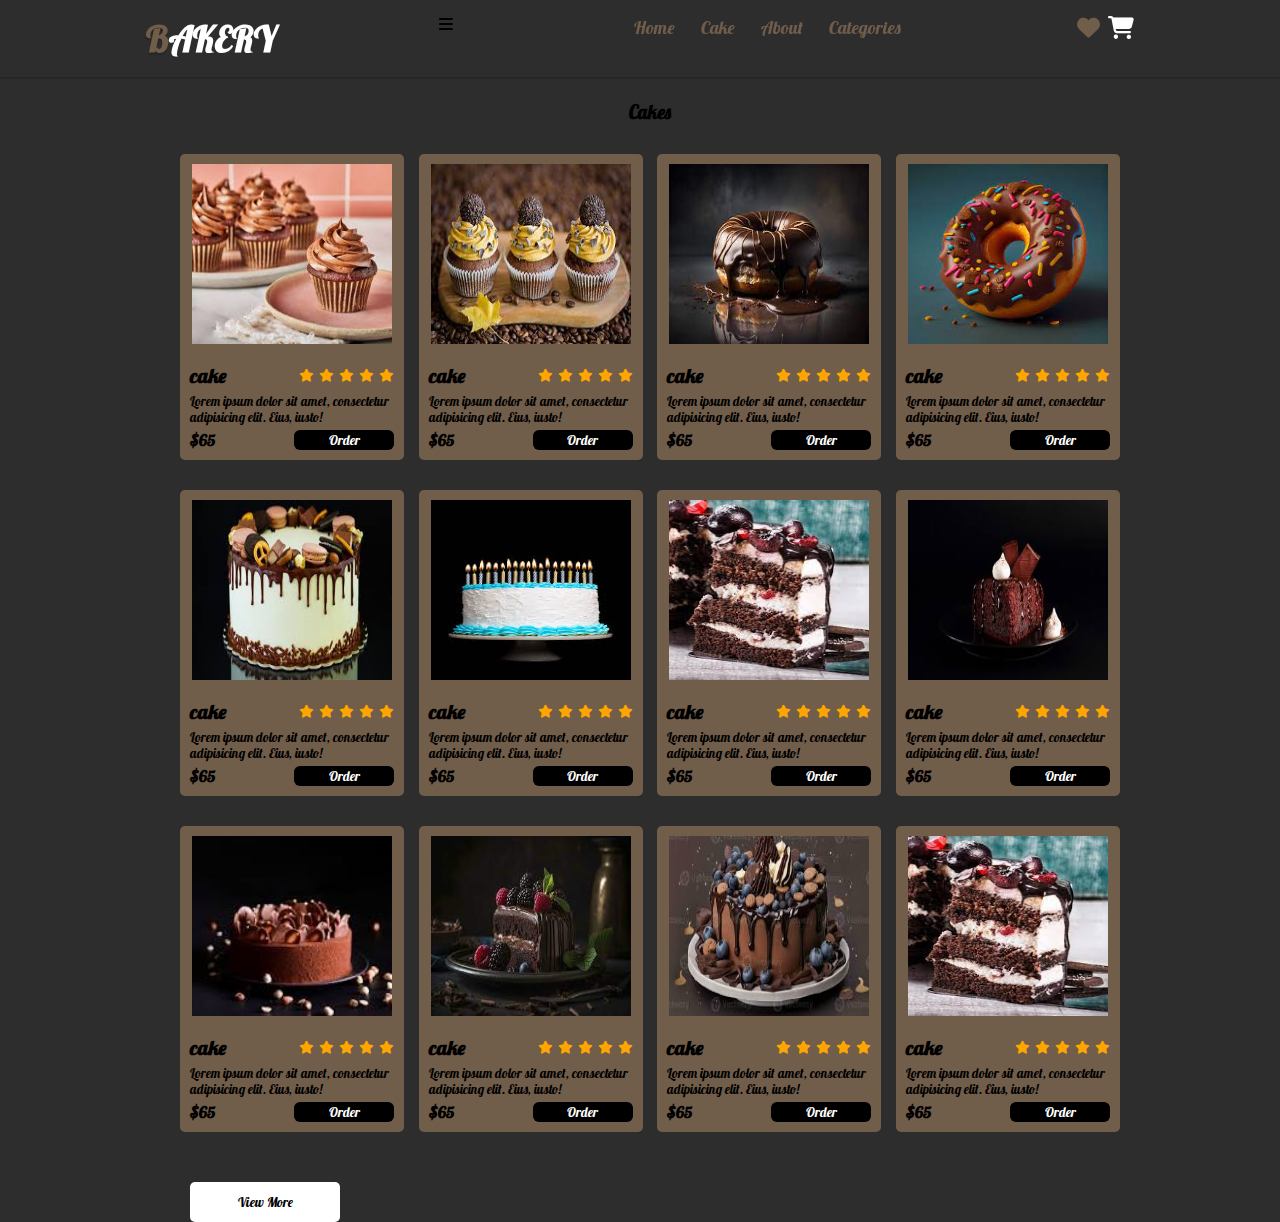
==== index.html @ 1dd0c466 "Second commit" ====
<!DOCTYPE html>
<html lang="en">
<head>
    <meta charset="UTF-8">
    <meta name="viewport" content="width=device-width, initial-scale=1.0">
    <title>Cake Baakery</title>
<!-- style -->
<link rel="stylesheet" href="style.css">
<!-- style end -->
 <!-- font awesome -->
 <link rel="stylesheet" href="https://cdnjs.cloudflare.com/ajax/libs/font-awesome/6.5.1/css/all.min.css">
 <!-- font awesome end -->

 <!-- google font -->
 <link rel="preconnect" href="https://fonts.googleapis.com">
 <link rel="preconnect" href="https://fonts.gstatic.com" crossorigin>
 <link href="https://fonts.googleapis.com/css2?family=Lobster&display=swap" rel="stylesheet">
 <!-- google font -->
</head>
<body>
   <!-- header section start -->
<header>
    <a href="index1.html" class="logo"><span>B</span>AKERY</a>

 <div class="fa-solid fa-bars" id="menu-icon"> </div>

 <ul class="navlist">

<li><a href="#home">Home</a></li>
<li><a href="#cake">Cake</a></li>
<li><a href="#about">About</a></li>
<li><a href="#categories">Categories</a></li>

 </ul>

 <div class="top-icon">
 <i class="fa-solid fa-heart" id="icon1"></i>
 <i class="fa-solid fa-cart-shopping" id="icon2"></i>
 </div>
</header>

   <!-- header section end -->
<!-- cake section start     -->
<section class="cake" id="cake">
<div class="main-text">
   <h3 class="cakes">Cakes</h3>
</div>

<div class="card-content">
<div class="row">
<div class="crad-body">
<div class="img">
   <img src="./image/10.jpg" alt="cake">
</div>
<h3> cake <i class="fa-solid fa-star"> </i>
   <i class="fa-solid fa-star"> </i>
   <i class="fa-solid fa-star"> </i>
   <i class="fa-solid fa-star"> </i>
   <i class="fa-solid fa-star"> </i>
</h3>
<p>Lorem ipsum dolor sit amet, consectetur adipisicing elit. Eius, iusto!</p>
<h5>$65 <button>Order</button></h5> 
</div>
 </div>

 <div class="row">
   <div class="crad-body">
   <div class="img">
      <img src="./image/11.jpg" alt="cake">
   </div>
   <h3> cake <i class="fa-solid fa-star"> </i>
      <i class="fa-solid fa-star"> </i>
      <i class="fa-solid fa-star"> </i>
      <i class="fa-solid fa-star"> </i>
      <i class="fa-solid fa-star"> </i>
   </h3>
   <p>Lorem ipsum dolor sit amet, consectetur adipisicing elit. Eius, iusto!</p>
   <h5>$65 <button>Order</button></h5> 
   </div>
    </div>
   

    <div class="row">
      <div class="crad-body">
      <div class="img">
         <img src="./image/12.jpg" alt="cake">
      </div>
      <h3> cake <i class="fa-solid fa-star"> </i>
         <i class="fa-solid fa-star"> </i>
         <i class="fa-solid fa-star"> </i>
         <i class="fa-solid fa-star"> </i>
         <i class="fa-solid fa-star"> </i>
      </h3>
      <p>Lorem ipsum dolor sit amet, consectetur adipisicing elit. Eius, iusto!</p>
      <h5>$65 <button>Order</button></h5> 
      </div>
       </div>
      
       <div class="row">
         <div class="crad-body">
         <div class="img">
            <img src="./image/13.jpg" alt="cake">
         </div>
         <h3> cake <i class="fa-solid fa-star"> </i>
            <i class="fa-solid fa-star"> </i>
            <i class="fa-solid fa-star"> </i>
            <i class="fa-solid fa-star"> </i>
            <i class="fa-solid fa-star"> </i>
         </h3>
         <p>Lorem ipsum dolor sit amet, consectetur adipisicing elit. Eius, iusto!</p>
         <h5>$65 <button>Order</button></h5> 
         </div>
          </div>            
</div>


<div class="card-content">
   <div class="row">
   <div class="crad-body">
   <div class="img">
      <img src="./image/14.jpg" alt="cake">
   </div>
   <h3> cake <i class="fa-solid fa-star"> </i>
      <i class="fa-solid fa-star"> </i>
      <i class="fa-solid fa-star"> </i>
      <i class="fa-solid fa-star"> </i>
      <i class="fa-solid fa-star"> </i>
   </h3>
   <p>Lorem ipsum dolor sit amet, consectetur adipisicing elit. Eius, iusto!</p>
   <h5>$65 <button>Order</button></h5> 
   </div>
    </div>
   
    <div class="row">
      <div class="crad-body">
      <div class="img">
         <img src="./image/15.jpg" alt="cake">
      </div>
      <h3> cake <i class="fa-solid fa-star"> </i>
         <i class="fa-solid fa-star"> </i>
         <i class="fa-solid fa-star"> </i>
         <i class="fa-solid fa-star"> </i>
         <i class="fa-solid fa-star"> </i>
      </h3>
      <p>Lorem ipsum dolor sit amet, consectetur adipisicing elit. Eius, iusto!</p>
      <h5>$65 <button>Order</button></h5> 
      </div>
       </div>
      
   
       <div class="row">
         <div class="crad-body">
         <div class="img">
            <img src="./image/5.jpg" alt="cake">
         </div>
         <h3> cake <i class="fa-solid fa-star"> </i>
            <i class="fa-solid fa-star"> </i>
            <i class="fa-solid fa-star"> </i>
            <i class="fa-solid fa-star"> </i>
            <i class="fa-solid fa-star"> </i>
         </h3>
         <p>Lorem ipsum dolor sit amet, consectetur adipisicing elit. Eius, iusto!</p>
         <h5>$65 <button>Order</button></h5> 
         </div>
          </div>
         
          <div class="row">
            <div class="crad-body">
            <div class="img">
               <img src="./image/7.jpg" alt="cake">
            </div>
            <h3> cake <i class="fa-solid fa-star"> </i>
               <i class="fa-solid fa-star"> </i>
               <i class="fa-solid fa-star"> </i>
               <i class="fa-solid fa-star"> </i>
               <i class="fa-solid fa-star"> </i>
            </h3>
            <p>Lorem ipsum dolor sit amet, consectetur adipisicing elit. Eius, iusto!</p>
            <h5>$65 <button>Order</button></h5> 
            </div>
             </div>            
   </div>
   <div class="card-content">
      <div class="row">
      <div class="crad-body">
      <div class="img">
         <img src="./image/1.jpg" alt="cake">
      </div>
      <h3> cake <i class="fa-solid fa-star"> </i>
         <i class="fa-solid fa-star"> </i>
         <i class="fa-solid fa-star"> </i>
         <i class="fa-solid fa-star"> </i>
         <i class="fa-solid fa-star"> </i>
      </h3>
      <p>Lorem ipsum dolor sit amet, consectetur adipisicing elit. Eius, iusto!</p>
      <h5>$65 <button>Order</button></h5> 
      </div>
       </div>
      
       <div class="row">
         <div class="crad-body">
         <div class="img">
            <img src="./image/2.jpg" alt="cake">
         </div>
         <h3> cake <i class="fa-solid fa-star"> </i>
            <i class="fa-solid fa-star"> </i>
            <i class="fa-solid fa-star"> </i>
            <i class="fa-solid fa-star"> </i>
            <i class="fa-solid fa-star"> </i>
         </h3>
         <p>Lorem ipsum dolor sit amet, consectetur adipisicing elit. Eius, iusto!</p>
         <h5>$65 <button>Order</button></h5> 
         </div>
          </div>
         
      
          <div class="row">
            <div class="crad-body">
            <div class="img">
               <img src="./image/3.jpg" alt="cake">
            </div>
            <h3> cake <i class="fa-solid fa-star"> </i>
               <i class="fa-solid fa-star"> </i>
               <i class="fa-solid fa-star"> </i>
               <i class="fa-solid fa-star"> </i>
               <i class="fa-solid fa-star"> </i>
            </h3>
            <p>Lorem ipsum dolor sit amet, consectetur adipisicing elit. Eius, iusto!</p>
            <h5>$65 <button>Order</button></h5> 
            </div>
             </div>
            
             <div class="row">
               <div class="crad-body">
               <div class="img">
                  <img src="./image/5.jpg" alt="cake">
               </div>
               <h3> cake <i class="fa-solid fa-star"> </i>
                  <i class="fa-solid fa-star"> </i>
                  <i class="fa-solid fa-star"> </i>
                  <i class="fa-solid fa-star"> </i>
                  <i class="fa-solid fa-star"> </i>
               </h3>
               <p>Lorem ipsum dolor sit amet, consectetur adipisicing elit. Eius, iusto!</p>
               <h5>$65 <button>Order</button></h5> 
               </div>
                </div>            
      </div>
      
</section>

<button class="cake-btn"> View More </button>

<!-- cake section end -->

</body>
</html>
---- style.css ----
*{
margin: 0;
padding: 0;
box-sizing: border-box;
text-decoration: none;
list-style: none;
scroll-behavior: smooth;
font-family: 'lobster' , sans-serif;

}
body{
background-color: #2d2d2d;
}
/* header start */
header{
position: fixed;
width: 100%;
top: 0;
right: 0;
z-index: 1000;
display: flex;
justify-content: space-around;
padding: 16px 5%;
box-shadow: 0 .1rem .1rem rgba(0, 0, 0, .2);

}
.logo{

 font-size: 36px;
 color: white;
 font-weight: 600;   

}
 .logo span{
color: #705d4a;
text-shadow: 0 .1rem .1rem rgb(0, 0, 0, .2);

 }
 .navlist{
  display: flex;   

 }
 .navlist li a {
font-size: 18px;
color:#705d4a ;
font-weight: 500;
margin-left:10px ;
border-radius: 6px;
padding:8px ; 
transition: all .50s;  
 }
 .navlist li a:hover{
  background-color:#705d4a;
  color: white;   
 }
 .menu-icon {
  font-size:26px ;
  color: #705d4a;
  z-index:10001 ;
  display: none;
  cursor: pointer;   
 }
 .top-icon i{

    font-size:23px ;
    margin-left: 5px;
    cursor: pointer;
 }
 #icon1 {
     color:  #705d4a;
 }
#icon2 {
    color: white;
}

header.stickly{
  background-color:#1c1b1a ;
  box-shadow: 0 .1rem .1rem  rgba(0, 0, 0, .2);  
  padding: 16px 5%;
}

@media (max-width:950px){
    #menu-icon{
        display: block;
    }
 .navlist{
     position: absolute;
     top: 100%;
     right: -100%;
     width: 255px;
     min-height: 100vh;
     display: flex;
     flex-direction: column;
     background-color:  #705d4a;
     transition: all .50s ease;
 } 
 .navlist li a {
     color: white;
     display: block;
     padding: 17px;
     font-size: 22px;
 } 
 .navlist.active{
     right: 0;

 } 
}
@media( max-width:1200px){
    header{
        padding: 15px 4%;
    }
}
@media(max-width:1030px){
    header{
        padding: 16px 0%;
    }
}
/* header end */

/* cake sec start */
.cakes{
    text-align: center;
}
.cake{ 
/* background-color: #1c1b1a; */
padding: 100px 12.5% 40px;
transition: all .50s ease;
margin-left: 20px;
/* text-align: center; */
}


.cake .card-content{
display: grid;
grid-template-columns: repeat(auto-fit, minmax(100px,auto));
gap: 0.90rem;
margin-top: 30px;
}
.cake .card-content .row{
    width:100% ;
    padding:10px ;
    background-color:#705d4a ;
    color: black;
    position: relative;
    overflow: hidden;
    border-radius: 5px;
    transition: 0.5s;
    cursor: pointer;
}
.cake .card-content .row:hover{
background-color: #fff;
}
 .cake .img{
    text-align: center;
 }
 .cake .img img{
     width: 200px;
     height: 180px;
 }
 .cake .crad-body h3{
     margin-top: 15px;
     font-size: 20px;
     color: black;
 }
 .cake .crad-body p{
     font-size: 13px;
     margin-top: 5px;
     color: black;
    
 }
 .cake .crad-body i{
     margin-top: 6px;
     color: orange;
     font-size: 13px;
     margin-left: 5px;
     float: right;
     cursor: pointer;
 }

 .cake .crad-body h5{
     font-size: 16px;
     color: black;
     margin-top: 5px;
 }
 .cake .crad-body h5 button{
    float: right;
    width: 100px;
    height: 20px;
    background-color: black;
    color: #fff;
    border: none;
    border-radius: 6px;
    cursor: pointer;
    position: relative;
 }
.cake-btn{
    margin-top:10px;
    margin-left: 190px;
    width: 150px;
    height: 40px;
    background-color: white;
    border: none;
    border-radius: 5px;
    transition: 0.5s ease;
    cursor: pointer;
}
.cake-btn:hover{
    background-color: #705d4a;
    color: white;

}

 

 @media (max-width:920px){
    .cake .card-content{
    grid-template-columns: 1fr;
     grid-template-columns: repeat(auto-fit,minmax(240px,auto));

    }

 }
  @media ( max-width:1200px){
    .cake{
     padding: 100px 10% 100px;
      }
  }
  @media(max-width:1030px){
    .cake{
        padding: 100px 6% 100px;   
    }  
  }
  @media( max-width:951px){
    .cake{
        padding: 100px 12% 100px; 
        height: auto;  
    }  

  }
/* cake sec end */
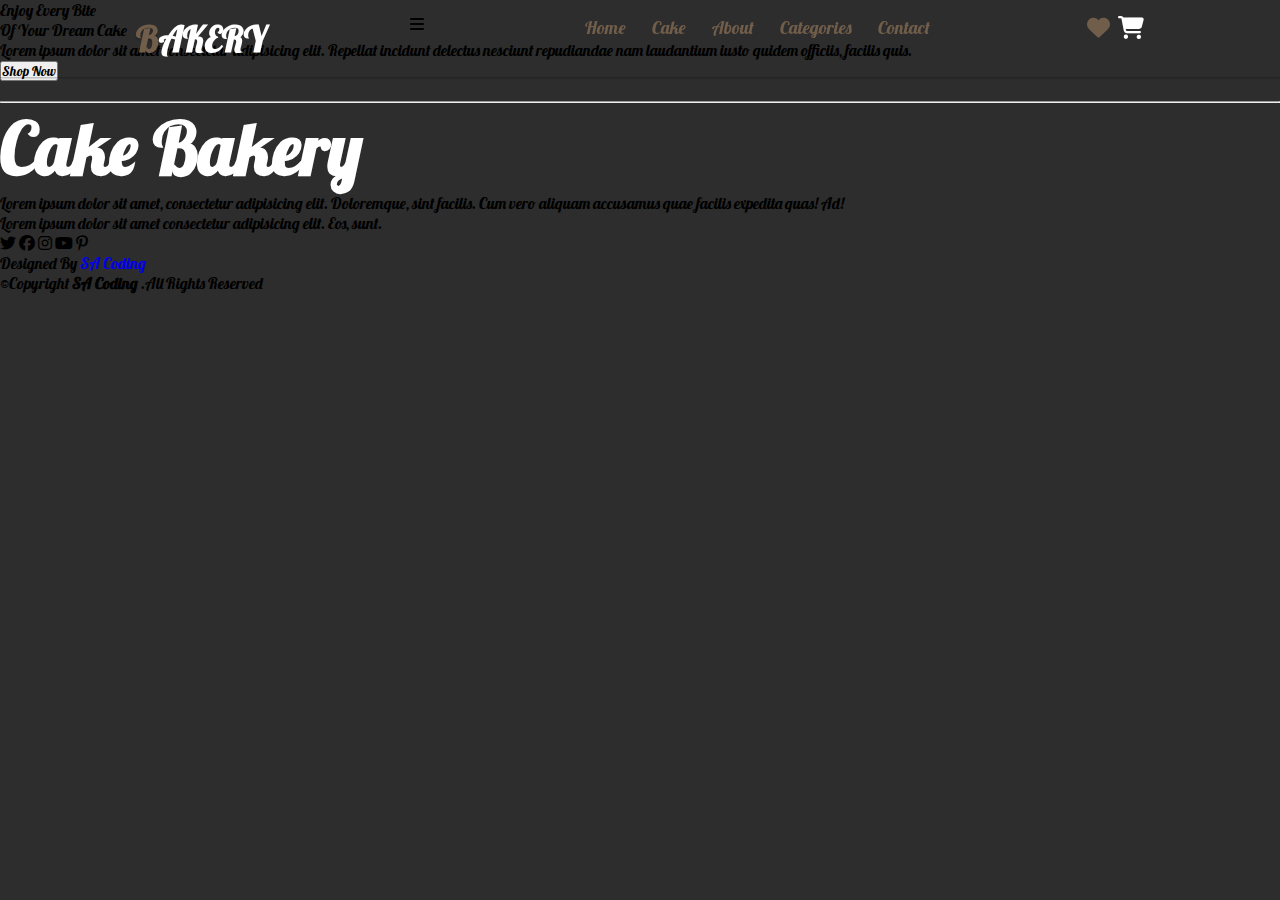
==== commit eb846b36: "resolve conflicts" ====
--- a/index.html
+++ b/index.html
@@ -3,8 +3,8 @@
 <head>
     <meta charset="UTF-8">
     <meta name="viewport" content="width=device-width, initial-scale=1.0">
-    <title>Cake Baakery</title>
-<!-- style -->
+    <title>Cake Bakery</title>
+   <!-- style -->
 <link rel="stylesheet" href="style.css">
 <!-- style end -->
  <!-- font awesome -->
@@ -16,6 +16,7 @@
  <link rel="preconnect" href="https://fonts.gstatic.com" crossorigin>
  <link href="https://fonts.googleapis.com/css2?family=Lobster&display=swap" rel="stylesheet">
  <!-- google font -->
+ 
 </head>
 <body>
    <!-- header section start -->
@@ -26,10 +27,11 @@
 
  <ul class="navlist">
 
-<li><a href="#home">Home</a></li>
-<li><a href="#cake">Cake</a></li>
-<li><a href="#about">About</a></li>
-<li><a href="#categories">Categories</a></li>
+<li><a href="index.html">Home</a></li>
+<li><a href="index1.html">Cake</a></li>
+<li><a href="index3.html">About</a></li>
+<li><a href="index4.html">Categories</a></li>
+<li><a href="index2.html">Contact</a></li>
 
  </ul>
 
@@ -40,218 +42,56 @@
 </header>
 
    <!-- header section end -->
-<!-- cake section start     -->
-<section class="cake" id="cake">
-<div class="main-text">
-   <h3 class="cakes">Cakes</h3>
-</div>
+   <!-- home sec start -->
+   <section class="home" id="home">
 
-<div class="card-content">
-<div class="row">
-<div class="crad-body">
-<div class="img">
-   <img src="./image/10.jpg" alt="cake">
-</div>
-<h3> cake <i class="fa-solid fa-star"> </i>
-   <i class="fa-solid fa-star"> </i>
-   <i class="fa-solid fa-star"> </i>
-   <i class="fa-solid fa-star"> </i>
-   <i class="fa-solid fa-star"> </i>
-</h3>
-<p>Lorem ipsum dolor sit amet, consectetur adipisicing elit. Eius, iusto!</p>
-<h5>$65 <button>Order</button></h5> 
-</div>
- </div>
-
- <div class="row">
-   <div class="crad-body">
-   <div class="img">
-      <img src="./image/11.jpg" alt="cake">
-   </div>
-   <h3> cake <i class="fa-solid fa-star"> </i>
-      <i class="fa-solid fa-star"> </i>
-      <i class="fa-solid fa-star"> </i>
-      <i class="fa-solid fa-star"> </i>
-      <i class="fa-solid fa-star"> </i>
-   </h3>
-   <p>Lorem ipsum dolor sit amet, consectetur adipisicing elit. Eius, iusto!</p>
-   <h5>$65 <button>Order</button></h5> 
-   </div>
+    <!-- Content -->
+    <div class="home-content">
+  <div class="container">
+    <div class="text">Enjoy Every Bite <br>Of Your Dream Cake</div>
+    <p>Lorem ipsum dolor sit amet consectetur adipisicing elit. Repellat incidunt delectus nesciunt repudiandae nam laudantium iusto quidem officiis, facilis quis.</p>
+  </div>
+  <button>Shop Now</button>
     </div>
-   
-
-    <div class="row">
-      <div class="crad-body">
-      <div class="img">
-         <img src="./image/12.jpg" alt="cake">
-      </div>
-      <h3> cake <i class="fa-solid fa-star"> </i>
-         <i class="fa-solid fa-star"> </i>
-         <i class="fa-solid fa-star"> </i>
-         <i class="fa-solid fa-star"> </i>
-         <i class="fa-solid fa-star"> </i>
-      </h3>
-      <p>Lorem ipsum dolor sit amet, consectetur adipisicing elit. Eius, iusto!</p>
-      <h5>$65 <button>Order</button></h5> 
-      </div>
-       </div>
-      
-       <div class="row">
-         <div class="crad-body">
-         <div class="img">
-            <img src="./image/13.jpg" alt="cake">
-         </div>
-         <h3> cake <i class="fa-solid fa-star"> </i>
-            <i class="fa-solid fa-star"> </i>
-            <i class="fa-solid fa-star"> </i>
-            <i class="fa-solid fa-star"> </i>
-            <i class="fa-solid fa-star"> </i>
-         </h3>
-         <p>Lorem ipsum dolor sit amet, consectetur adipisicing elit. Eius, iusto!</p>
-         <h5>$65 <button>Order</button></h5> 
-         </div>
-          </div>            
-</div>
-
-
-<div class="card-content">
-   <div class="row">
-   <div class="crad-body">
-   <div class="img">
-      <img src="./image/14.jpg" alt="cake">
-   </div>
-   <h3> cake <i class="fa-solid fa-star"> </i>
-      <i class="fa-solid fa-star"> </i>
-      <i class="fa-solid fa-star"> </i>
-      <i class="fa-solid fa-star"> </i>
-      <i class="fa-solid fa-star"> </i>
-   </h3>
-   <p>Lorem ipsum dolor sit amet, consectetur adipisicing elit. Eius, iusto!</p>
-   <h5>$65 <button>Order</button></h5> 
-   </div>
-    </div>
-   
-    <div class="row">
-      <div class="crad-body">
-      <div class="img">
-         <img src="./image/15.jpg" alt="cake">
-      </div>
-      <h3> cake <i class="fa-solid fa-star"> </i>
-         <i class="fa-solid fa-star"> </i>
-         <i class="fa-solid fa-star"> </i>
-         <i class="fa-solid fa-star"> </i>
-         <i class="fa-solid fa-star"> </i>
-      </h3>
-      <p>Lorem ipsum dolor sit amet, consectetur adipisicing elit. Eius, iusto!</p>
-      <h5>$65 <button>Order</button></h5> 
-      </div>
-       </div>
-      
-   
-       <div class="row">
-         <div class="crad-body">
-         <div class="img">
-            <img src="./image/5.jpg" alt="cake">
-         </div>
-         <h3> cake <i class="fa-solid fa-star"> </i>
-            <i class="fa-solid fa-star"> </i>
-            <i class="fa-solid fa-star"> </i>
-            <i class="fa-solid fa-star"> </i>
-            <i class="fa-solid fa-star"> </i>
-         </h3>
-         <p>Lorem ipsum dolor sit amet, consectetur adipisicing elit. Eius, iusto!</p>
-         <h5>$65 <button>Order</button></h5> 
-         </div>
-          </div>
-         
-          <div class="row">
-            <div class="crad-body">
-            <div class="img">
-               <img src="./image/7.jpg" alt="cake">
-            </div>
-            <h3> cake <i class="fa-solid fa-star"> </i>
-               <i class="fa-solid fa-star"> </i>
-               <i class="fa-solid fa-star"> </i>
-               <i class="fa-solid fa-star"> </i>
-               <i class="fa-solid fa-star"> </i>
-            </h3>
-            <p>Lorem ipsum dolor sit amet, consectetur adipisicing elit. Eius, iusto!</p>
-            <h5>$65 <button>Order</button></h5> 
-            </div>
-             </div>            
-   </div>
-   <div class="card-content">
-      <div class="row">
-      <div class="crad-body">
-      <div class="img">
-         <img src="./image/1.jpg" alt="cake">
-      </div>
-      <h3> cake <i class="fa-solid fa-star"> </i>
-         <i class="fa-solid fa-star"> </i>
-         <i class="fa-solid fa-star"> </i>
-         <i class="fa-solid fa-star"> </i>
-         <i class="fa-solid fa-star"> </i>
-      </h3>
-      <p>Lorem ipsum dolor sit amet, consectetur adipisicing elit. Eius, iusto!</p>
-      <h5>$65 <button>Order</button></h5> 
-      </div>
-       </div>
-      
-       <div class="row">
-         <div class="crad-body">
-         <div class="img">
-            <img src="./image/2.jpg" alt="cake">
-         </div>
-         <h3> cake <i class="fa-solid fa-star"> </i>
-            <i class="fa-solid fa-star"> </i>
-            <i class="fa-solid fa-star"> </i>
-            <i class="fa-solid fa-star"> </i>
-            <i class="fa-solid fa-star"> </i>
-         </h3>
-         <p>Lorem ipsum dolor sit amet, consectetur adipisicing elit. Eius, iusto!</p>
-         <h5>$65 <button>Order</button></h5> 
-         </div>
-          </div>
-         
-      
-          <div class="row">
-            <div class="crad-body">
-            <div class="img">
-               <img src="./image/3.jpg" alt="cake">
-            </div>
-            <h3> cake <i class="fa-solid fa-star"> </i>
-               <i class="fa-solid fa-star"> </i>
-               <i class="fa-solid fa-star"> </i>
-               <i class="fa-solid fa-star"> </i>
-               <i class="fa-solid fa-star"> </i>
-            </h3>
-            <p>Lorem ipsum dolor sit amet, consectetur adipisicing elit. Eius, iusto!</p>
-            <h5>$65 <button>Order</button></h5> 
-            </div>
-             </div>
-            
-             <div class="row">
-               <div class="crad-body">
-               <div class="img">
-                  <img src="./image/5.jpg" alt="cake">
-               </div>
-               <h3> cake <i class="fa-solid fa-star"> </i>
-                  <i class="fa-solid fa-star"> </i>
-                  <i class="fa-solid fa-star"> </i>
-                  <i class="fa-solid fa-star"> </i>
-                  <i class="fa-solid fa-star"> </i>
-               </h3>
-               <p>Lorem ipsum dolor sit amet, consectetur adipisicing elit. Eius, iusto!</p>
-               <h5>$65 <button>Order</button></h5> 
-               </div>
-                </div>            
+    <!-- Content -->
+  
+    <div class="img">
+        <img src="./Images/img2.jpeg" alt="">
       </div>
       
-</section>
+      </section>
+<!-- home sec end         -->
 
-<button class="cake-btn"> View More </button>
+<hr>
 
-<!-- cake section end -->
+<!-- Footer Section Start -->
 
+<footer id="footer">
+  <div class="footer-content">
+  <div class="logo"><h1>Cake Bakery</h1></div>
+  <p>Lorem ipsum dolor sit amet, consectetur adipisicing elit. Doloremque, sint facilis. Cum vero aliquam accusamus quae facilis expedita quas! Ad!
+    <br>Lorem ipsum dolor sit amet consectetur adipisicing elit. Eos, sunt.
+  </p>
+  <div class="social-links">
+    <i class="fa-brands fa-twitter"></i>
+    <i class="fa-brands fa-facebook"></i>
+    <i class="fa-brands fa-instagram"></i>
+    <i class="fa-brands fa-youtube"></i>
+    <i class="fa-brands fa-pinterest-p"></i>
+  </div>
+</div>
+<div class="footer-bottom-content">
+    <p>Designed By <a href="a">SA Coding</a></p>
+    <div class="copyright">
+      <p>&copy;Copyright <strong>SA Coding</strong> .All Rights Reserved</p>
+    </div>
+  </div>
+  
+  </footer>
+  
+  <!-- Footer Section End -->
+  
+  
+ 
 </body>
 </html>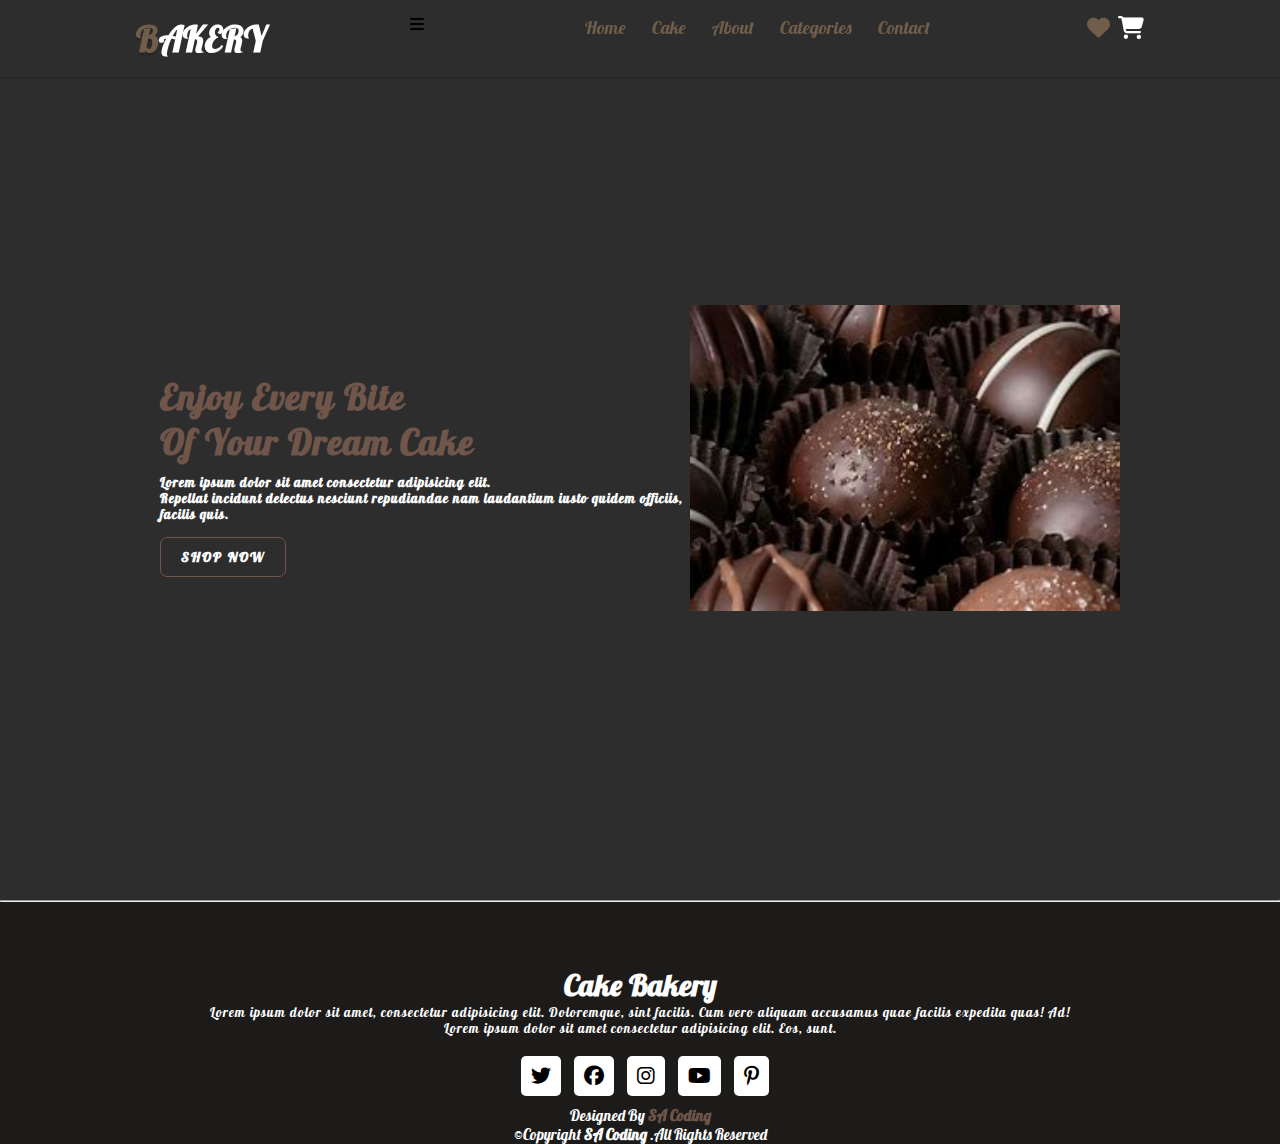
==== commit 5c7dbd99: "resolve conflicts" ====
--- a/index.html
+++ b/index.html
@@ -27,11 +27,11 @@
 
  <ul class="navlist">
 
-<li><a href="index.html">Home</a></li>
-<li><a href="index1.html">Cake</a></li>
-<li><a href="index3.html">About</a></li>
-<li><a href="index4.html">Categories</a></li>
-<li><a href="index2.html">Contact</a></li>
+<li><a href="index.html" target="_blank">Home</a></li>
+<li><a href="index1.html" target="_blank">Cake</a></li>
+<li><a href="index3.html" target="_blank">About</a></li>
+<li><a href="index4.html" target="_blank">Categories</a></li>
+<li><a href="index2.html" target="_blank">Contact</a></li>
 
  </ul>
 
@@ -49,18 +49,23 @@
     <div class="home-content">
   <div class="container">
     <div class="text">Enjoy Every Bite <br>Of Your Dream Cake</div>
-    <p>Lorem ipsum dolor sit amet consectetur adipisicing elit. Repellat incidunt delectus nesciunt repudiandae nam laudantium iusto quidem officiis, facilis quis.</p>
+    <p>Lorem ipsum dolor sit amet consectetur adipisicing elit. <br>
+    Repellat incidunt delectus nesciunt repudiandae nam laudantium iusto quidem officiis, facilis quis.</p>
   </div>
-  <button>Shop Now</button>
+  <button ><a href="index1.html" >Shop Now 
+  </a></button>
     </div>
     <!-- Content -->
   
     <div class="img">
-        <img src="./Images/img2.jpeg" alt="">
+        <img src="./image/download.jfif" alt="">
       </div>
       
       </section>
 <!-- home sec end         -->
+
+
+
 
 <hr>
 
@@ -90,7 +95,10 @@
   </footer>
   
   <!-- Footer Section End -->
-  
+   
+  <script src="./main1.js">
+    
+  </script>
   
  
 </body>
--- a/style.css
+++ b/style.css
@@ -1,242 +1,324 @@
 *{
-margin: 0;
-padding: 0;
-box-sizing: border-box;
-text-decoration: none;
-list-style: none;
-scroll-behavior: smooth;
-font-family: 'lobster' , sans-serif;
-
+    margin: 0;
+    padding: 0;
+    box-sizing: border-box;
+    text-decoration: none;
+    list-style: none;
+    scroll-behavior: smooth;
+    font-family: 'lobster' , sans-serif;
+    
+    }
+    body{
+    background-color: #2d2d2d;
+    }
+    /* header start */
+    header{
+    position: fixed;
+    width: 100%;
+    top: 0;
+    right: 0;
+    z-index: 1000;
+    display: flex;
+    justify-content: space-around;
+    padding: 16px 5%;
+    box-shadow: 0 .1rem .1rem rgba(0, 0, 0, .2);
+    
+    }
+
+
+
+    .logo{
+    
+     font-size: 36px;
+     color: white;
+     font-weight: 600;   
+    
+    }
+     .logo span{
+    color: #705d4a;
+    text-shadow: 0 .1rem .1rem rgb(0, 0, 0, .2);
+    
+     }
+     .navlist{
+      display: flex;   
+    
+     }
+     .navlist li a {
+    font-size: 18px;
+    color:#705d4a ;
+    font-weight: 500;
+    margin-left:10px ;
+    border-radius: 6px;
+    padding:8px ; 
+    transition: all .50s;  
+     }
+     .navlist li a:hover{
+      background-color:#705d4a;
+      color: white;   
+     }
+     .menu-icon {
+      font-size:26px ;
+      color: #705d4a;
+      z-index:10001 ;
+      display: none;
+      cursor: pointer; 
+        
+     }
+    
+     .top-icon i{
+    
+        font-size:23px ;
+        margin-left: 5px;
+        cursor: pointer;
+     }
+     #icon1 {
+         color:  #705d4a;
+     }
+    #icon2 {
+        color: white;
+    }
+    
+    header.stickly{
+      background-color:#1c1b1a ;
+      box-shadow: 0 .1rem .1rem  rgba(0, 0, 0, .2);  
+      padding: 16px 5%;
+    }
+    
+    @media (max-width:950px){
+        #menu-icon{
+            display: block;
+        }
+     .navlist{
+         position: absolute;
+         top: 100%;
+         right: -100%;
+         width: 255px;
+         min-height: 100vh;
+         display: flex;
+         flex-direction: column;
+         background-color:  #705d4a;
+         transition: all .50s ease;
+     } 
+     .navlist li a {
+         color: white;
+         display: block;
+         padding: 17px;
+         font-size: 22px;
+     } 
+     .navlist.active{
+         right: 0;
+    
+     } 
+    }
+    @media( max-width:1200px){
+        header{
+            padding: 15px 4%;
+        }
+    }
+    @media(max-width:1030px){
+        header{
+            padding: 16px 0%;
+        }
+    }
+    /* header end */
+    
+    /* Home Section Start*/
+
+.home {
+    padding: 110px 12.5% 90px;
+    height: 100vh;
+    display: flex;
+    align-items: center;
+    justify-content: center;
+    flex-wrap: wrap;
+    position: relative;
+    background-color: #2d2d2d;
+    z-index: 0;
+    transition: all 0.5s ease;
+  }
+  
+  .home .img {
+    flex: 1 1 300px;
+  }
+  
+  .home .img img {
+    width: 100%;
+  }
+  
+  .home .home-content {
+    flex: 1 1 400px;
+    margin-top: 30px;
+  }
+  
+  .text {
+    letter-spacing: 1px;
+    font-size: 36px;
+    color: #70564a;
+    font-weight: 700;
+  }
+.home p {
+    letter-spacing: 1px;
+    font-size: 13px;
+    color: white;
+    font-weight: bold;
+    margin-top: 10px;
+  }
+  .home button {
+    position: relative;
+    padding: 10px 20px;
+    margin-top: 15px;
+    border-radius: 7px;
+    border: 1px solid #70564a;
+    font-size: 14px;
+    text-transform: uppercase;
+    font-weight: 600;
+    letter-spacing: 2px;
+    background: transparent;
+    color: #70564a;
+    overflow: hidden;
+    box-shadow: 0 0 0 0 transparent;
+    -webkit-transition:all 0.2s ease-in;
+    -moz-transition: all 0.2 ease-in;
+    cursor: pointer;
+  }
+  .home button a{
+color: white;
+
+  }
+  .home button:hover {
+  color: #fff;
+  background: #70564a;
+  box-shadow: 0 0 30px 5px #70564a;
+  -webkit-transition: all 0.2s ease-in;
+  -moz-transition: all 0.2s ease-in;
+  transition: all 0.25s ease-out;
 }
-body{
-background-color: #2d2d2d;
-}
-/* header start */
-header{
-position: fixed;
-width: 100%;
-top: 0;
-right: 0;
-z-index: 1000;
-display: flex;
-justify-content: space-around;
-padding: 16px 5%;
-box-shadow: 0 .1rem .1rem rgba(0, 0, 0, .2);
-
-}
-.logo{
-
- font-size: 36px;
- color: white;
- font-weight: 600;   
-
-}
- .logo span{
-color: #705d4a;
-text-shadow: 0 .1rem .1rem rgb(0, 0, 0, .2);
-
- }
- .navlist{
-  display: flex;   
-
- }
- .navlist li a {
-font-size: 18px;
-color:#705d4a ;
-font-weight: 500;
-margin-left:10px ;
-border-radius: 6px;
-padding:8px ; 
-transition: all .50s;  
- }
- .navlist li a:hover{
-  background-color:#705d4a;
-  color: white;   
- }
- .menu-icon {
-  font-size:26px ;
-  color: #705d4a;
-  z-index:10001 ;
-  display: none;
-  cursor: pointer;   
- }
- .top-icon i{
-
-    font-size:23px ;
-    margin-left: 5px;
-    cursor: pointer;
- }
- #icon1 {
-     color:  #705d4a;
- }
-#icon2 {
+
+.home button:hover::before {
+    -webkit-animation: sh02 0.5s 0s linear;
+    -moz-animation: sh02 0.5s 0s linear;
+    animation: sh02 0.5s 0s linear;
     color: white;
-}
-
-header.stickly{
-  background-color:#1c1b1a ;
-  box-shadow: 0 .1rem .1rem  rgba(0, 0, 0, .2);  
-  padding: 16px 5%;
-}
-
-@media (max-width:950px){
-    #menu-icon{
-        display: block;
-    }
- .navlist{
-     position: absolute;
-     top: 100%;
-     right: -100%;
-     width: 255px;
-     min-height: 100vh;
-     display: flex;
-     flex-direction: column;
-     background-color:  #705d4a;
-     transition: all .50s ease;
- } 
- .navlist li a {
-     color: white;
-     display: block;
-     padding: 17px;
-     font-size: 22px;
- } 
- .navlist.active{
-     right: 0;
-
- } 
-}
-@media( max-width:1200px){
-    header{
-        padding: 15px 4%;
-    }
-}
-@media(max-width:1030px){
-    header{
-        padding: 16px 0%;
-    }
-}
-/* header end */
-
-/* cake sec start */
-.cakes{
+  }
+  .home button::before {
+    content: "";
+    display: block;
+    width: 0px;
+    height: 86%;
+    position: absolute;
+    top: 7%;
+    left: 0%;
+    opacity: 0;
+    background: #70564a;
+    box-shadow: 0 0 50px 30px #fff;
+    -webkit-transform: skewX(-20deg);
+    -moz-transform: skewX(-20deg);
+    -ms-transform: skewX(-20deg);
+    -o-transform: skewX(-20deg);
+    transform: skewX(-20deg);
+  }
+  @keyframes sh02 {
+    form {
+      opacity: 0;
+      left: 0%;
+    }
+    50% {
+      opacity: 1;
+    }
+    to {
+      opacity: 0;
+      left: 100%;
+    }
+  }
+  
+  button:active {
+    box-shadow: 0 0 0 0 transparent;
+    -webkit-transition: box-shadow 0.2s ease-in;
+    -moz-transition: box-shadow 0.2s ease-in;
+    transition: box-shadow 0.2s ease-in;
+  }
+  @keyframes animate {
+    40%,
+    60% {
+      left: 100%;
+    }
+    100% {
+      left: 0%;
+    }
+  }
+  @media (max-width: 1200px) {
+    .home {
+      padding: 110px 10% 90px;
+    }
+  }
+  
+  @media (max-width: 1030px) {
+    .home {
+      padding: 110px 6% 90px;
+    }
+  }
+  
+/* home sec end         */
+
+/* 
+footer section start */
+#footer {
+    width: 100%;
+    background-color: #1c1b1a;
+  }
+  
+  #footer h1 {
+    font-size: 30px;
+    font-weight: 700;
+  }
+  
+  .footer-content {
     text-align: center;
-}
-.cake{ 
-/* background-color: #1c1b1a; */
-padding: 100px 12.5% 40px;
-transition: all .50s ease;
-margin-left: 20px;
-/* text-align: center; */
-}
-
-
-.cake .card-content{
-display: grid;
-grid-template-columns: repeat(auto-fit, minmax(100px,auto));
-gap: 0.90rem;
-margin-top: 30px;
-}
-.cake .card-content .row{
-    width:100% ;
-    padding:10px ;
-    background-color:#705d4a ;
+    padding-top: 5%;
+  }
+  
+  .footer-content p {
+    color: #fff;
+    font-weight: 550;
+    letter-spacing: 1px;
+    font-size: 13px;
+  }
+  
+  .social-links i {
+    margin-top: 20px;
+    padding: 10px;
+    border-radius: 5px;
+    font-size: 20px;
+    background-color: #fff;
     color: black;
-    position: relative;
-    overflow: hidden;
-    border-radius: 5px;
+    margin-left: 10px;
+    margin-bottom: 10px;
     transition: 0.5s;
     cursor: pointer;
-}
-.cake .card-content .row:hover{
-background-color: #fff;
-}
- .cake .img{
+  }
+  
+  .social-links i:hover {
+    background-color: #70564a;
+    color: #fff;
+  }
+  
+  .footer-bottom-content {
     text-align: center;
- }
- .cake .img img{
-     width: 200px;
-     height: 180px;
- }
- .cake .crad-body h3{
-     margin-top: 15px;
-     font-size: 20px;
-     color: black;
- }
- .cake .crad-body p{
-     font-size: 13px;
-     margin-top: 5px;
-     color: black;
-    
- }
- .cake .crad-body i{
-     margin-top: 6px;
-     color: orange;
-     font-size: 13px;
-     margin-left: 5px;
-     float: right;
-     cursor: pointer;
- }
-
- .cake .crad-body h5{
-     font-size: 16px;
-     color: black;
-     margin-top: 5px;
- }
- .cake .crad-body h5 button{
-    float: right;
-    width: 100px;
-    height: 20px;
-    background-color: black;
+    background-color: #1c1b1a;
+  }
+  .footer-bottom-content p {
     color: #fff;
-    border: none;
-    border-radius: 6px;
-    cursor: pointer;
-    position: relative;
- }
-.cake-btn{
-    margin-top:10px;
-    margin-left: 190px;
-    width: 150px;
-    height: 40px;
-    background-color: white;
-    border: none;
-    border-radius: 5px;
-    transition: 0.5s ease;
-    cursor: pointer;
-}
-.cake-btn:hover{
-    background-color: #705d4a;
-    color: white;
-
-}
-
- 
-
- @media (max-width:920px){
-    .cake .card-content{
-    grid-template-columns: 1fr;
-     grid-template-columns: repeat(auto-fit,minmax(240px,auto));
-
-    }
-
- }
-  @media ( max-width:1200px){
-    .cake{
-     padding: 100px 10% 100px;
-      }
-  }
-  @media(max-width:1030px){
-    .cake{
-        padding: 100px 6% 100px;   
-    }  
-  }
-  @media( max-width:951px){
-    .cake{
-        padding: 100px 12% 100px; 
-        height: auto;  
-    }  
-
-  }
-/* cake sec end */
-
-
+    font-size: 15px;
+  }
+  .footer-bottom-content p a {
+    color: #70564a;
+    font-weight: 600;
+  }
+  
+  
+
+
+
+
+
+/* footer section end */
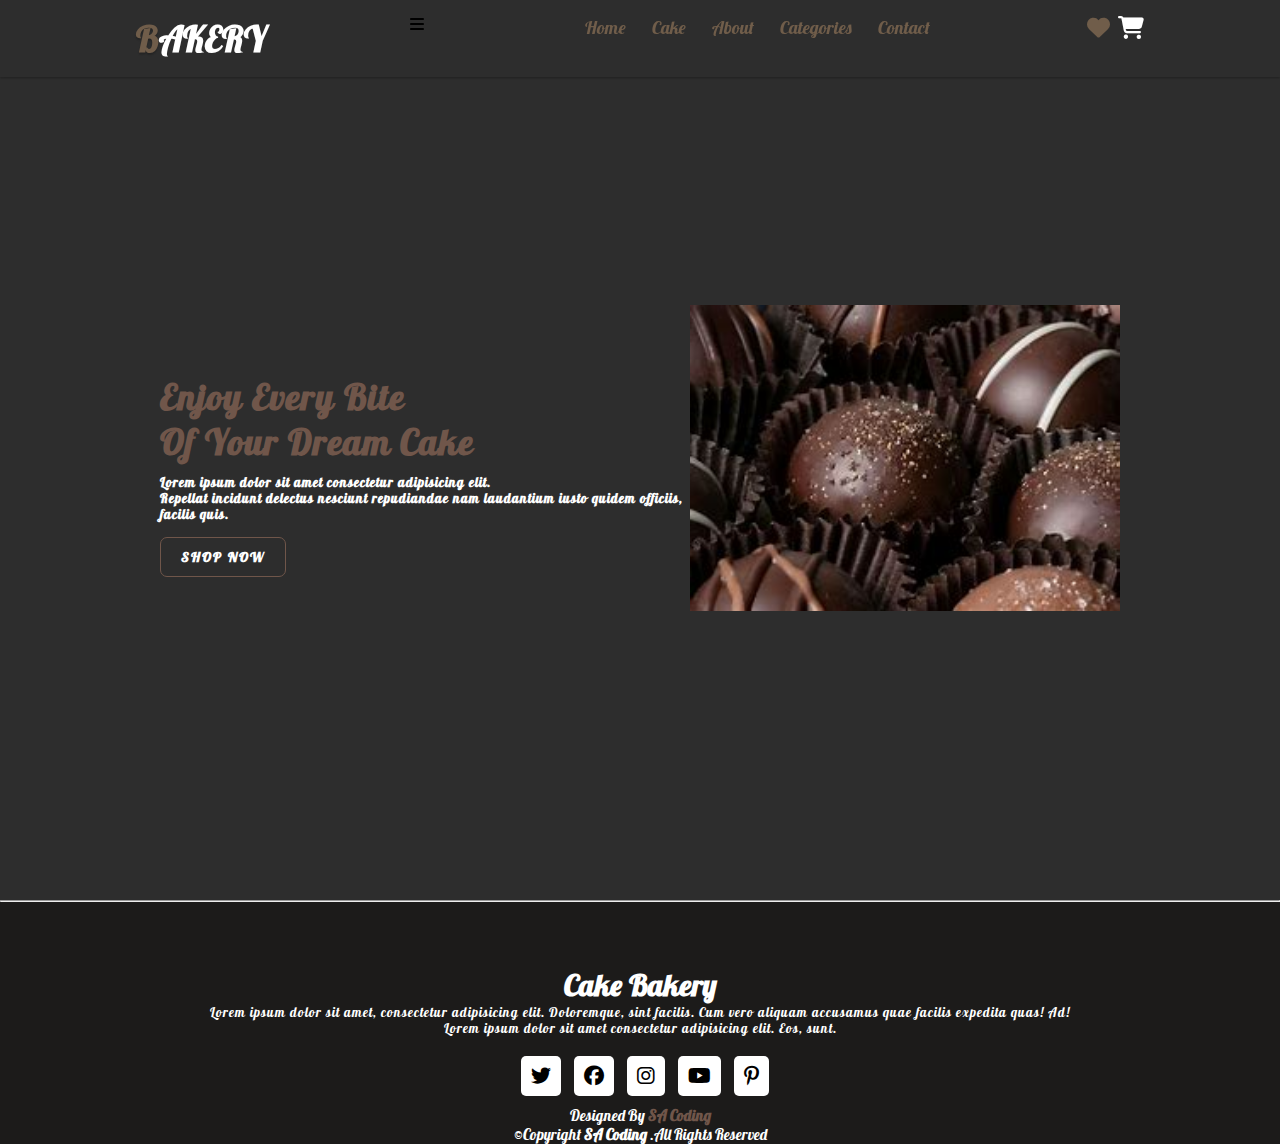
==== commit 37bf474c: "resolve conflicts" ====
--- a/index.html
+++ b/index.html
@@ -3,7 +3,8 @@
 <head>
     <meta charset="UTF-8">
     <meta name="viewport" content="width=device-width, initial-scale=1.0">
-    <title>Cake Bakery</title>
+    <title >Cake Bakery</title>
+    <link rel="Shorcut icon" href="./image/logo 2.png">
    <!-- style -->
 <link rel="stylesheet" href="style.css">
 <!-- style end -->
@@ -21,17 +22,17 @@
 <body>
    <!-- header section start -->
 <header>
-    <a href="index1.html" class="logo"><span>B</span>AKERY</a>
+    <a href="index.html" class="logo"><span>B</span>AKERY</a>
 
  <div class="fa-solid fa-bars" id="menu-icon"> </div>
 
  <ul class="navlist">
 
-<li><a href="index.html" target="_blank">Home</a></li>
-<li><a href="index1.html" target="_blank">Cake</a></li>
-<li><a href="index3.html" target="_blank">About</a></li>
-<li><a href="index4.html" target="_blank">Categories</a></li>
-<li><a href="index2.html" target="_blank">Contact</a></li>
+<li><a href="index.html" >Home</a></li>
+<li><a href="cake.html" >Cake</a></li>
+<li><a href="About.html" >About</a></li>
+<li><a href="categories.html" >Categories</a></li>
+<li><a href="contact.html" >Contact</a></li>
 
  </ul>
 
@@ -52,7 +53,7 @@
     <p>Lorem ipsum dolor sit amet consectetur adipisicing elit. <br>
     Repellat incidunt delectus nesciunt repudiandae nam laudantium iusto quidem officiis, facilis quis.</p>
   </div>
-  <button ><a href="index1.html" >Shop Now 
+  <button ><a href="./view more.html" >Shop Now 
   </a></button>
     </div>
     <!-- Content -->
--- a/style.css
+++ b/style.css
@@ -22,6 +22,7 @@
     justify-content: space-around;
     padding: 16px 5%;
     box-shadow: 0 .1rem .1rem rgba(0, 0, 0, .2);
+    background: #2d2d2d;
     
     }
 
